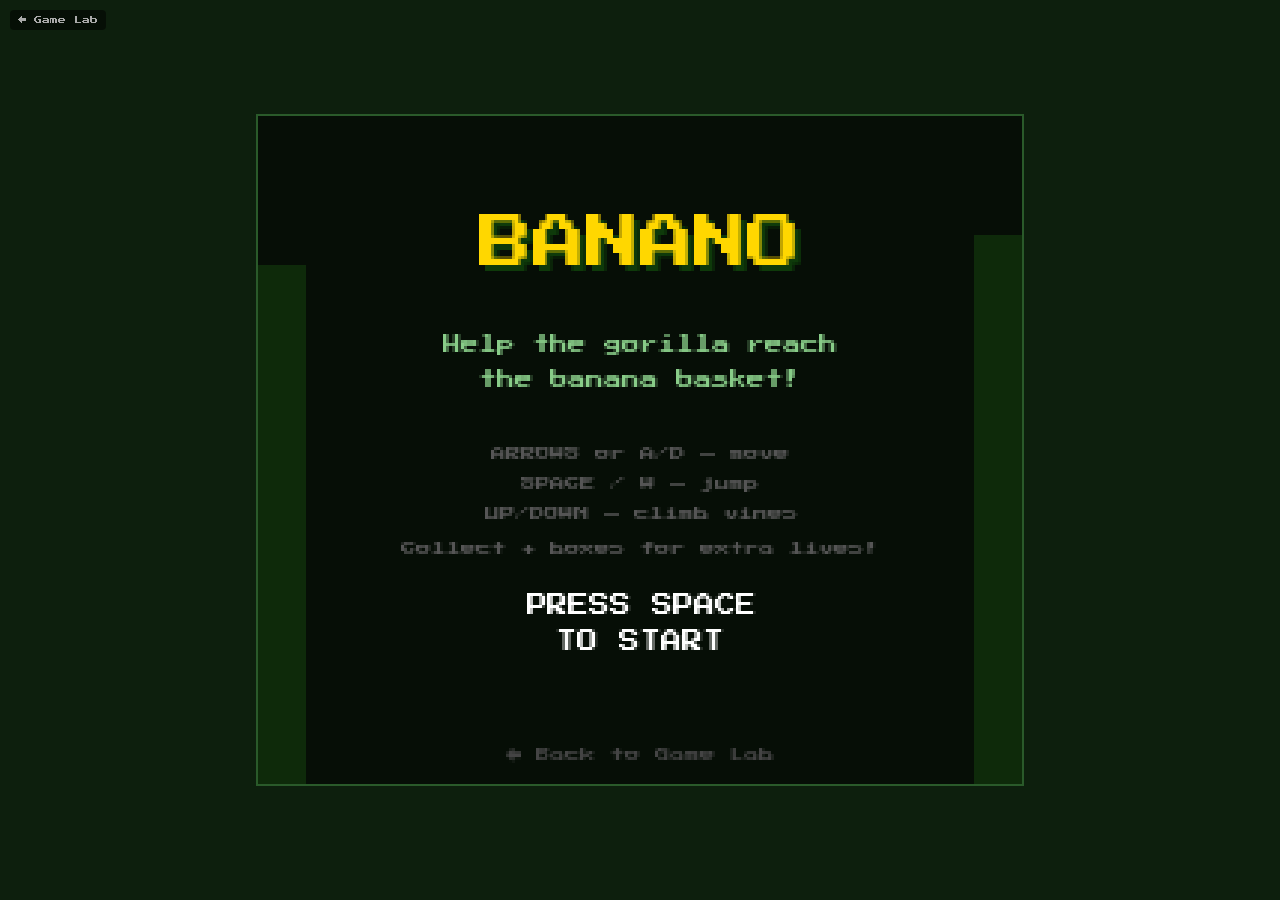
==== site/games/game-02-banano/index.html @ e76c2768 "initial commit" ====
<!DOCTYPE html>
<html lang="en">
<head>
  <meta charset="UTF-8">
  <meta name="viewport" content="width=device-width, initial-scale=1.0, maximum-scale=1.0, user-scalable=no">
  <title>Banano</title>
  <link rel="preconnect" href="https://fonts.googleapis.com">
  <link href="https://fonts.googleapis.com/css2?family=Press+Start+2P&display=swap" rel="stylesheet">
  <link rel="stylesheet" href="style.css">
</head>
<body>
  <a id="back-link" href="../../index.html">← Game Lab</a>

  <div id="game-wrapper">
    <canvas id="game-canvas" width="256" height="224"></canvas>
  </div>

  <!-- Touch controls -->
  <div id="touch-controls">
    <div id="touch-left-group">
      <button id="btn-left">◀</button>
      <button id="btn-right">▶</button>
    </div>
    <button id="btn-jump">▲</button>
  </div>

  <script src="game.js"></script>
</body>
</html>
---- site/games/game-02-banano/style.css ----
* {
  margin: 0;
  padding: 0;
  box-sizing: border-box;
}

body {
  background: #0d1f0d;
  display: flex;
  flex-direction: column;
  align-items: center;
  justify-content: center;
  min-height: 100vh;
  font-family: 'Press Start 2P', monospace;
  overflow: hidden;
  user-select: none;
}

#back-link {
  position: fixed;
  top: 10px;
  left: 10px;
  color: #aaa;
  text-decoration: none;
  font-size: 8px;
  z-index: 100;
  padding: 6px 8px;
  background: rgba(0,0,0,0.5);
  border-radius: 4px;
}

#back-link:hover {
  color: #fff;
}

#game-wrapper {
  position: relative;
  display: flex;
  flex-direction: column;
  align-items: center;
}

#game-canvas {
  display: block;
  image-rendering: pixelated;
  image-rendering: crisp-edges;
  border: 2px solid #2a5a2a;
}

/* Mobile touch controls */
#touch-controls {
  display: none;
  position: fixed;
  bottom: 0;
  left: 0;
  right: 0;
  padding: 16px;
  pointer-events: none;
}

#touch-controls button {
  pointer-events: all;
  width: 64px;
  height: 64px;
  background: rgba(255,255,255,0.15);
  border: 2px solid rgba(255,255,255,0.3);
  border-radius: 8px;
  color: #fff;
  font-size: 20px;
  cursor: pointer;
  touch-action: manipulation;
  -webkit-tap-highlight-color: transparent;
}

#touch-controls button:active {
  background: rgba(255,255,255,0.3);
}

#touch-left-group {
  position: fixed;
  bottom: 20px;
  left: 20px;
  display: flex;
  gap: 8px;
}

#touch-jump {
  position: fixed;
  bottom: 20px;
  right: 20px;
}

@media (pointer: coarse) {
  #touch-controls {
    display: block;
  }
}

@media (max-width: 600px) {
  #touch-controls {
    display: block;
  }
}
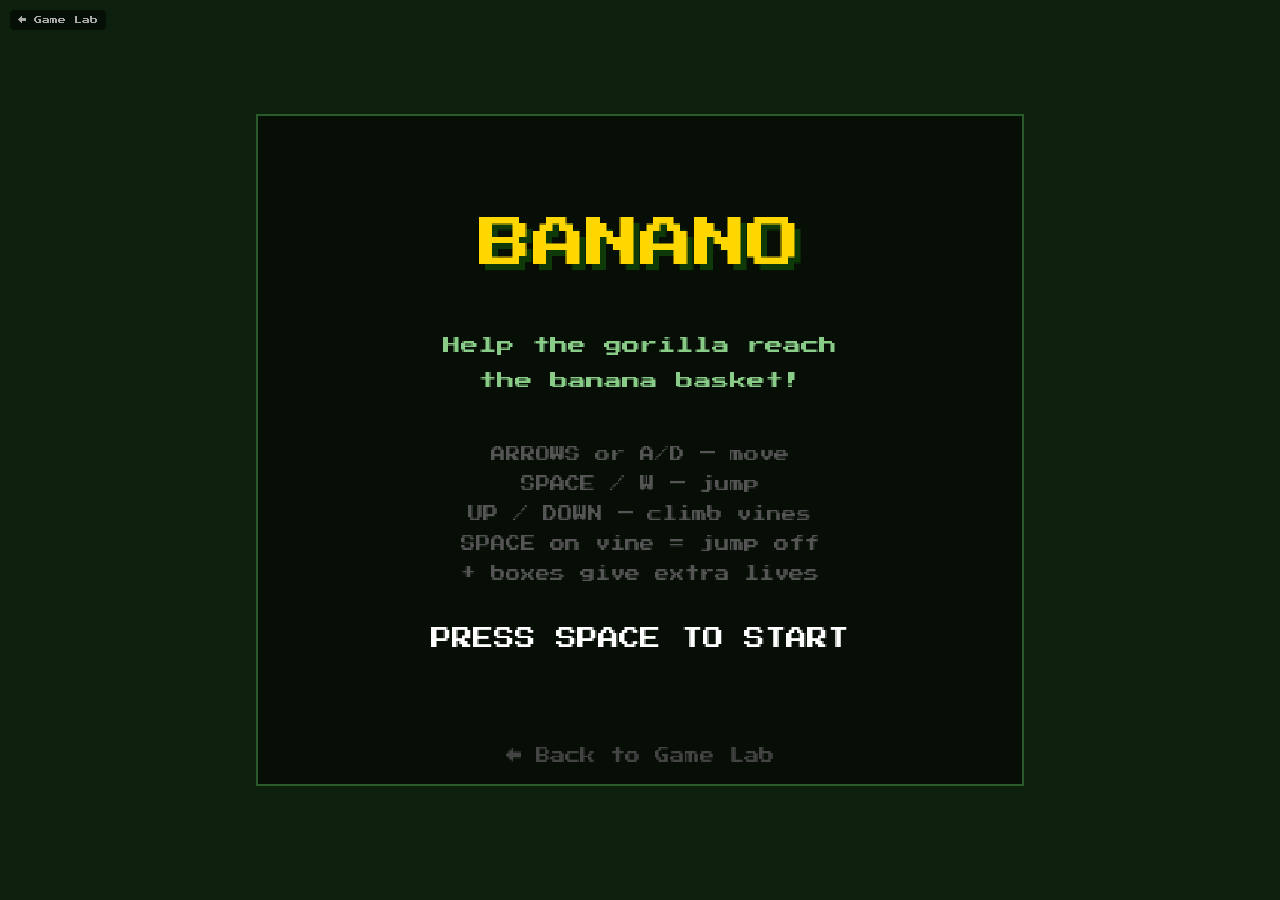
==== commit c4b51f17: "update screen, bananas shape, fix floor" ====
--- a/site/games/game-02-banano/index.html
+++ b/site/games/game-02-banano/index.html
@@ -12,7 +12,7 @@
   <a id="back-link" href="../../index.html">← Game Lab</a>
 
   <div id="game-wrapper">
-    <canvas id="game-canvas" width="256" height="224"></canvas>
+    <canvas id="game-canvas" width="512" height="448"></canvas>
   </div>
 
   <!-- Touch controls -->
